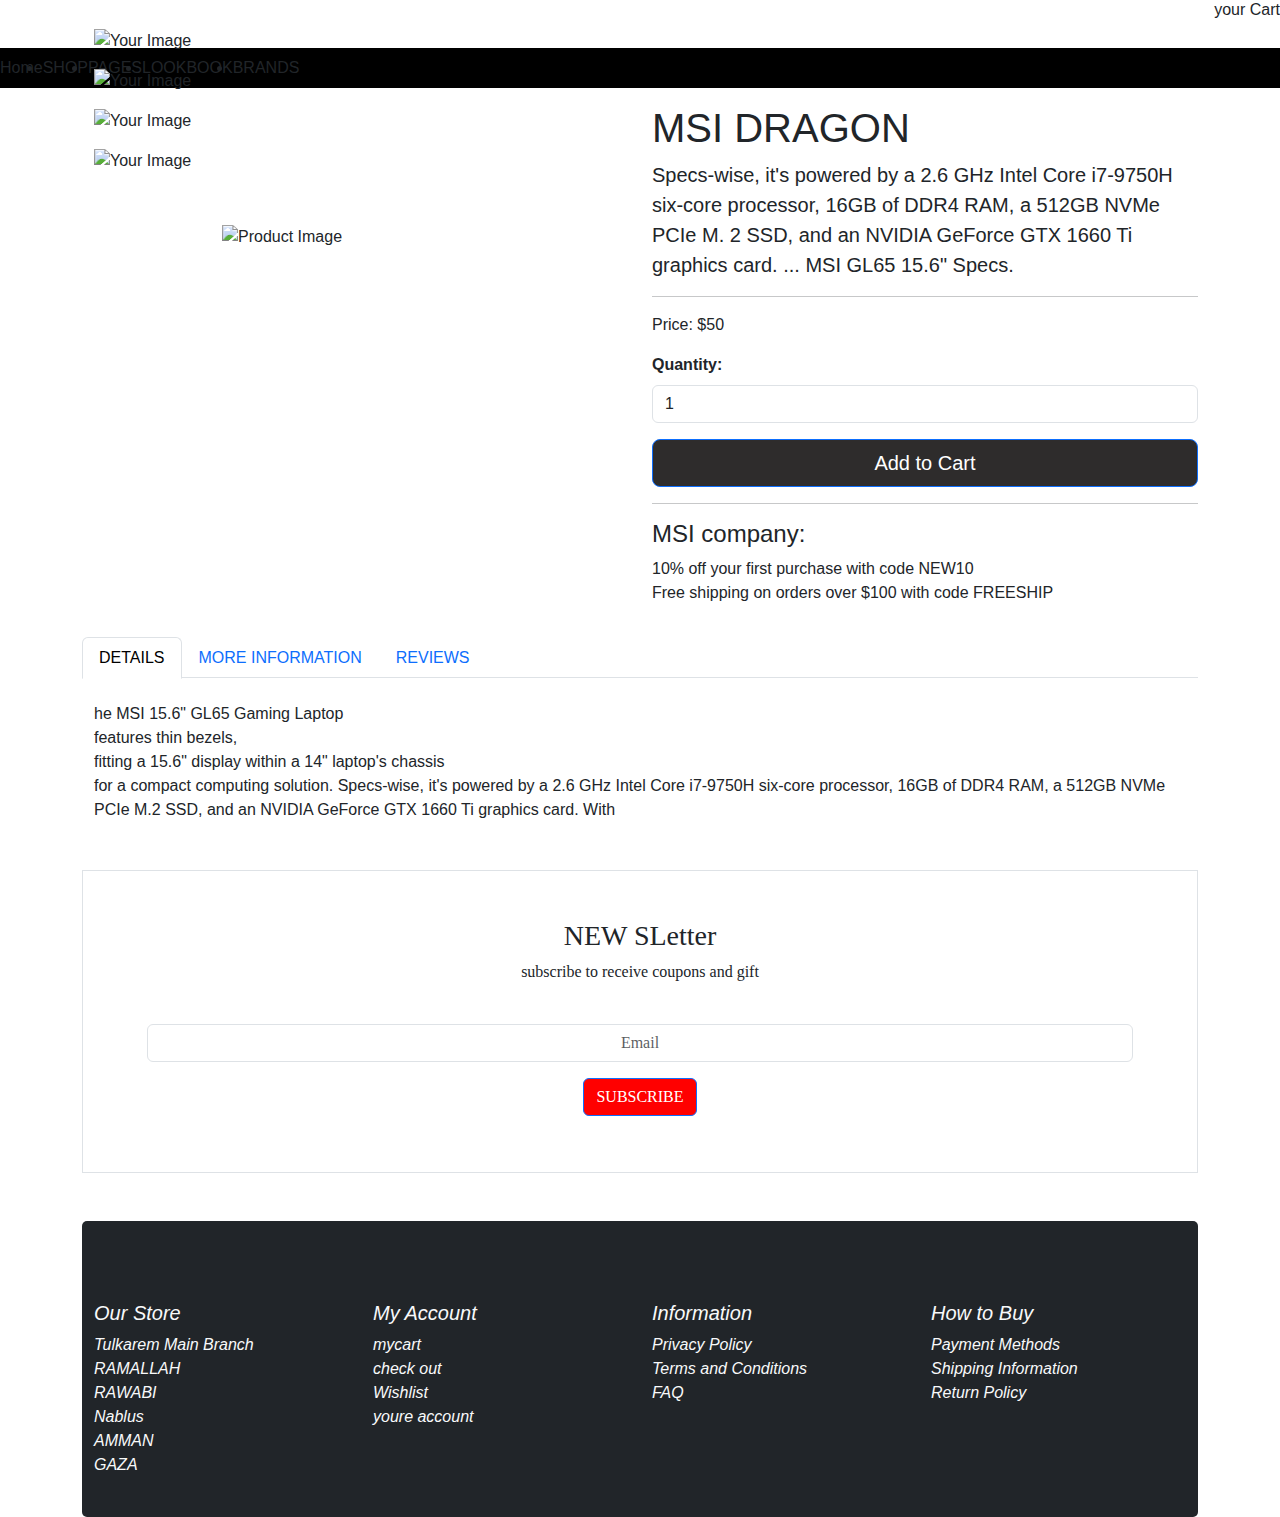
==== page2.html @ 600dc2b1 "Add files via upload" ====
<!DOCTYPE html>
<html lang="en">

<head>
  <meta charset="UTF-8">
  <title>CAMARO</title>
  <link rel="stylesheet" href="https://maxcdn.bootstrapcdn.com/bootstrap/4.0.0/css/bootstrap.min.css">
  <link rel="stylesheet" href="https://cdnjs.cloudflare.com/ajax/libs/twitter-bootstrap/5.1.3/css/bootstrap.min.css">
  <link rel="stylesheet" href="page2.css">
  <link rel="stylesheet" href="https://cdnjs.cloudflare.com/ajax/libs/font-awesome/6.3.0/css/all.min.css" integrity="sha512-SzlrxWUlpfuzQ+pcUCosxcglQRNAq/DZjVsC0lE40xsADsfeQoEypE+enwcOiGjk/bSuGGKHEyjSoQ1zVisanQ
    ==" crossorigin="anonymous" referrerpolicy="no-referrer" />
</head>

<body>

  <h6>your Cart</h6>
  <span class="a">
    <button type="button" class="btn position-relative">
      <i class="fa-solid fa-cart-shopping"></i>
      <span class="position-absolute top-0 strart-100 translate-middle badge bg-primary">5</span>
    </button>
    <button type="button" class="btn position-relative">
      <i class="fa-solid fa-heart"></i>
      <span class="position-absolute top-0 strart-100 translate-middle badge bg-primary">2</span>
    </button>
    <button type="button" class="btn position-relative">
      <i class="fa-solid fa-magnifying-glass"></i>
      <span class="position-absolute top-0 strart-100 translate-middle badge bg-primary"></span>
    </button>
  </span><br><br>
  <div>
    <ul class="navbar navbar-expand-sm bg-black residential navbar-white"><br>
      <li class="nav-item">
        <a class="nav-link active" data-bs-toggle="pill" href="#home">Home</a>
      </li>
      <li class="nav-item">
        <a class="nav-link" data-bs-toggle="pill" href="#shop">SHOP</a>
      </li>
      <li class="nav-item">
        <a class="nav-link" data-bs-toggle="pill" href="#pages">PAGES</a>
      </li>
      <li class="nav-item">
        <a class="nav-link" data-bs-toggle="pill" href="#LOOKBOOK">LOOKBOOK</a>
      </li>
      <li class="nav-item">
        <a class="nav-link" data-bs-toggle="pill" href="#BRANDS">BRANDS</a>
      </li>
    </ul>


  </div>

  <div class="container">
    <div class="row">
      <div class="col-md-6">
        <img src="img/msi.jpg" alt="Product Image" class="img-fluid" style="position: relative; left: 140px;top:120px;">
        <div class="container-fluid" style="position: relative; top: -100px;">
          <div class="row">
            <div class="col-12">
              <img src="img/msi2.jpg" alt="Your Image" class="img-fluid mb-3" style="max-height: 65px;">
            </div>
          </div>
          <div class="row">
            <div class="col-12">
              <img src="img/msi3.jpg" alt="Your Image" class="img-fluid mb-3" style="max-height: 75px;">
            </div>
          </div>
          <div class="row">
            <div class="col-12">
              <img src="img/msi4.jpg" alt="Your Image" class="img-fluid mb-3" style="max-height: 75px;">
            </div>
          </div>
          <div class="row">
            <div class="col-12">
              <img src="img/msi5.jpg" alt="Your Image" class="img-fluid mb-3" style="max-height: 60px;">
            </div>
          </div>
        </div>

      </div>
      <div class="col-md-6">

        <h1>MSI DRAGON</h1>

        <p class="lead">Specs-wise, it's powered by a 2.6 GHz Intel Core i7-9750H six-core processor, 16GB of DDR4 RAM,
          a 512GB NVMe PCIe M. 2 SSD, and an NVIDIA GeForce GTX 1660 Ti graphics card.
          ...
          MSI GL65 15.6" Specs. </p>
        <hr>
        <p>Price: $50</p>

        <form>
          <div class="form-group">
            <label for="quantity">Quantity:</label>
            <input type="number" id="quantity" name="quantity" class="form-control" value="1" min="1" max="10">
          </div>
          <button type="submit" class="btn btn-primary btn-lg btn-block" style="background-color: rgb(46, 44, 44);">Add
            to Cart</button>
        </form>
        <hr>
        <h4>MSI company:</h4>
        <ul class="fa-ul">
          <li> 10% off your first purchase with code NEW10</li>
          <li></i> Free shipping on orders over $100 with code FREESHIP</li>
        </ul>
      </div>
    </div>
  </div>

  <div class="container mt-3 ">
    <!-- Nav tabs -->
    <ul class="nav nav-tabs" role="tablist">
      <li class="nav-item">
        <a class="nav-link active" data-bs-toggle="tab" href="#home">DETAILS</a>
      </li>
      <li class="nav-item">
        <a class="nav-link" data-bs-toggle="tab" href="#menu1">MORE INFORMATION</a>
      </li>
      <li class="nav-item">
        <a class="nav-link" data-bs-toggle="tab" href="#menu2">REVIEWS</a>
      </li>
    </ul>

    <!-- Tab panes -->
    <div class="tab-content">
      <div id="home" class="container tab-pane active"><br>
        <p>he MSI 15.6" GL65 Gaming Laptop <br> features thin bezels,<br> fitting a 15.6" display within a 14" laptop's
          chassis <br> for a compact computing solution. Specs-wise, it's powered by a 2.6 GHz Intel Core i7-9750H
          six-core processor, 16GB of DDR4 RAM,
          a 512GB NVMe PCIe M.2 SSD, and an NVIDIA GeForce GTX 1660 Ti graphics card. With</p>
      </div>
      <div id="menu1" class="container tab-pane fade"><br>
        <div id="menu2" class="container tab-pane fade"><br>
        </div>
      </div>
    </div>

    <form class="a">
      <div class="container p-5 my-5 border">
        <h3>NEW SLetter</h3>
        <p>subscribe to receive coupons and gift</p><br>
        <div class="form-group mx-sm-3 ">
          <label for="input Email" class="sr-only">Password</label>
          <input type="email" class="form-control" id="email" placeholder=Email style="text-align: center;">
        </div>
        <button type="submit" class="btn btn-primary mb-2"
          style="background-color: red; text-align: center; ">SUBSCRIBE</button>
      </div>
    </form>
    <footer class="bg-dark text-light py-4" style="border-radius: 5px; font-style:italic;">

      <nav class="navbar navbar-expand-lg navbar-light bg-light>
        <a class="navbar-brand" href="#"></a>
        <div class="collapse navbar-collapse" id="navbarNav">
          <ul class="navbar-nav ml-auto">
            </li>
            <li class="nav-item">
              
              <a class="nav-link" href="#">
                <i class="fab fa-facebook" style="color: aliceblue;"></i>
              </a>
            </li>
            <li class="nav-item">
              <a class="nav-link" href="#">
                <i class="fab fa-twitter" style="color: aliceblue;"></i>
              </a>
            </li>
            <li class="nav-item">
              <a class="nav-link" href="#">
                <i class="fab fa-google-plus" style="color: aliceblue;"></i>
              </a>
            </li>
            <li class="nav-item">
              <a class="nav-link" href="#">
                <i class="fab fa-pinterest" style="color: aliceblue;"></i>
              </a>
            </li>
            <li class="nav-item">
              <a class="nav-link" href="#">
                <i class="fa-brands fa-instagram" style="color: aliceblue;"></i>
              </a>
            </li>
          </ul>
        </div>
      </nav><br>
      <div class="container">
        <div class="row">
          <div class="col-md-3">

            <h5>Our Store</h5>
            <ul class="list-unstyled">
              <li><a>Tulkarem Main Branch</a></li>
              <li><a>RAMALLAH</a></li>
              <li><a>RAWABI</a></li>
              <li><a>Nablus</a></li>
              <li><a>AMMAN</a></li>
              <li><a>GAZA</a></li>
            </ul>
          </div>
          <div class="col-md-3">
            <h5>My Account</h5>
            <ul class="list-unstyled">
              <li><a>mycart</a></li>
              <li><a>check out</a></li>
              <li><a>Wishlist</a></li>
              <li><a>youre account</a></li>

            </ul>
          </div>
          <div class="col-md-3">
            <h5>Information</h5>
            <ul class="list-unstyled">
              <li><a>Privacy Policy</a></li>
              <li><a>Terms and Conditions</a></li>
              <li><a>FAQ</a></li>
            </ul>
          </div>
          <div class="col-md-3">
            <h5>How to Buy</h5>
            <ul class="list-unstyled">
              <li><a>Payment Methods</a></li>
              <li><a>Shipping Information</a></li>
              <li><a>Return Policy</a></li>
            </ul>
          </div>
        </div>
      </div>
    </footer>

    <script src="https://code.jquery.com/jquery-3.2.1.slim.min.js"></script>
    <script src="https://cdnjs.cloudflare.com/ajax/libs/popper.js/1.12.9/umd/popper.min.js"></script>
    <script src="https://maxcdn.bootstrapcdn.com/bootstrap/4.0.0/js/bootstrap.min.js"></script>
</body>

</html>
---- page2.css ----
.fa-ul {
  margin-left: 0;
  padding-left: 0;
  list-style-type: none;
}

.fa-li {
  position: relative;
  left: -2em;
  width: 2em;
  text-align: center;
  color: #007bff;
}

.fa-li .fa {
  font-size: 1.5em;
  line-height: 1.5;
}

span.a {
  position: absolute;
  top: 10px;
  left: 34.7cm;
}



h6 {
  float: right;
  top: -95;
}

form.a {
  text-align: center;
  font-family: var(--lg-font);


}

.form-group label {
  font-weight: bold;
}

@import url('https://fonts.googleapis.com/css2?family=Kaisei+Decol:wght@400;500;700&family=Poppins:ital,wght@0,400;1,500&display=swap');

:root {
  --lg-font: 'Kaisei Decol', serif;
  --sm-font: 'Poppins', sans-serif;
  --pink: #e5345b;
  --dd-font: 'times new roman'
}

body {

  font-family: var(--sm-font);
}

/* button*/
.bg-primary {
  background-color: var(--pink) !important;
}
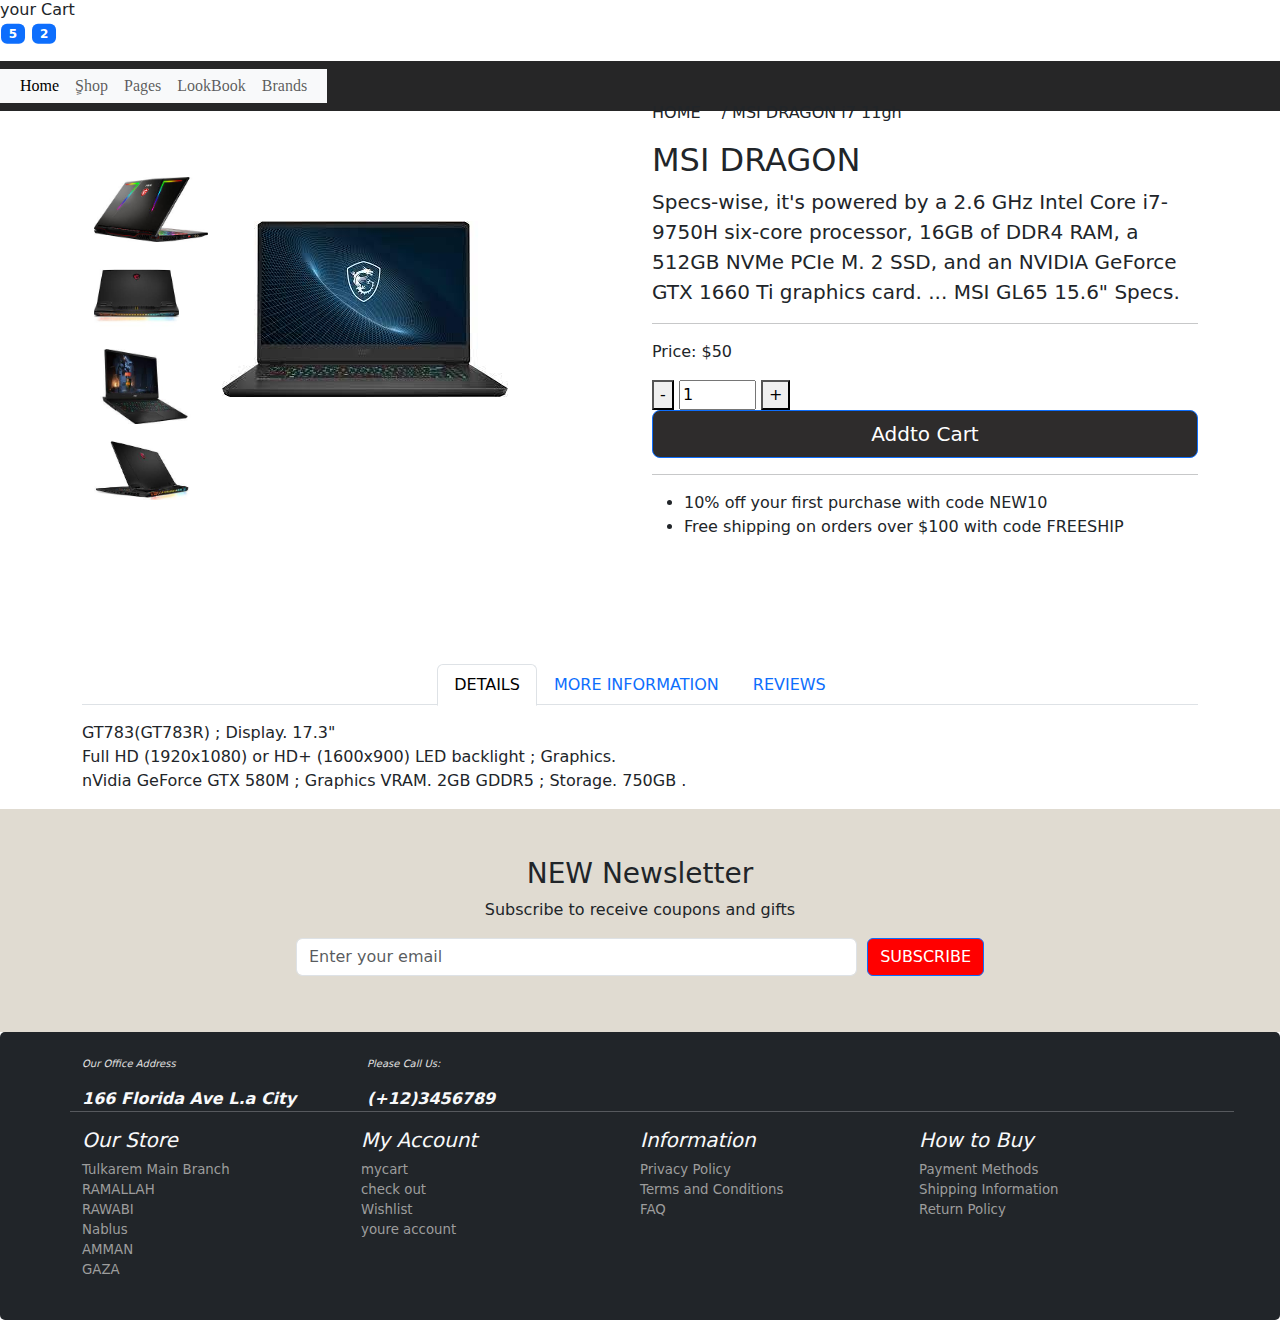
==== commit 950c6ae7: "Update page2.html" ====
--- a/page2.html
+++ b/page2.html
@@ -6,9 +6,10 @@
   <title>CAMARO</title>
   <link rel="stylesheet" href="https://maxcdn.bootstrapcdn.com/bootstrap/4.0.0/css/bootstrap.min.css">
   <link rel="stylesheet" href="https://cdnjs.cloudflare.com/ajax/libs/twitter-bootstrap/5.1.3/css/bootstrap.min.css">
-  <link rel="stylesheet" href="page2.css">
+  <link rel="stylesheet" href="css/page1.css">
   <link rel="stylesheet" href="https://cdnjs.cloudflare.com/ajax/libs/font-awesome/6.3.0/css/all.min.css" integrity="sha512-SzlrxWUlpfuzQ+pcUCosxcglQRNAq/DZjVsC0lE40xsADsfeQoEypE+enwcOiGjk/bSuGGKHEyjSoQ1zVisanQ
     ==" crossorigin="anonymous" referrerpolicy="no-referrer" />
+  <script src="script/script.js"></script>
 </head>
 
 <body>
@@ -27,29 +28,39 @@
       <i class="fa-solid fa-magnifying-glass"></i>
       <span class="position-absolute top-0 strart-100 translate-middle badge bg-primary"></span>
     </button>
-  </span><br><br>
+  </span>
   <div>
-    <ul class="navbar navbar-expand-sm bg-black residential navbar-white"><br>
-      <li class="nav-item">
-        <a class="nav-link active" data-bs-toggle="pill" href="#home">Home</a>
-      </li>
-      <li class="nav-item">
-        <a class="nav-link" data-bs-toggle="pill" href="#shop">SHOP</a>
-      </li>
-      <li class="nav-item">
-        <a class="nav-link" data-bs-toggle="pill" href="#pages">PAGES</a>
-      </li>
-      <li class="nav-item">
-        <a class="nav-link" data-bs-toggle="pill" href="#LOOKBOOK">LOOKBOOK</a>
-      </li>
-      <li class="nav-item">
-        <a class="nav-link" data-bs-toggle="pill" href="#BRANDS">BRANDS</a>
-      </li>
-    </ul>
-
-
+    <nav class="navbar"
+      style="background-color: #262627;font-family: 'Times New Roman', Times, serif; line-height: 1.5px; top:10px ; width:100%;">
+      <nav class="navbar navbar-expand-lg bg-body-tertiary">
+        <div class="container-fluid">
+          <button class="navbar-toggler" type="button" data-bs-toggle="collapse" data-bs-target="#navbarNav"
+            aria-controls="navbarNav" aria-expanded="false" aria-label="Toggle navigation">
+            <span class="navbar-toggler-icon"></span>
+          </button>
+          <div class="collapse navbar-collapse" id="navbarNav">
+            <ul class="navbar-nav">
+              <li class="nav-item">
+                <a class="nav-link active" aria-current="page" href="#">Home</a>
+              </li>
+              <li class="nav-item">
+                <a class="nav-link" href="#">ٍShop</a>
+              </li>
+              <li class="nav-item">
+                <a class="nav-link" href="#">Pages</a>
+              </li>
+              <li class="nav-item">
+                <a class="nav-link" href="#">LookBook </a>
+              </li>
+              <li class="nav-item">
+                <a class="nav-link" href="#">Brands</a>
+              </li>
+            </ul>
+          </div>
+        </div>
+      </nav>
+    </nav>
   </div>
-
   <div class="container">
     <div class="row">
       <div class="col-md-6">
@@ -79,8 +90,8 @@
 
       </div>
       <div class="col-md-6">
-
-        <h1>MSI DRAGON</h1>
+        <p class="w"> HOME &emsp;/ MSI DRAGON i7 11gh</p>
+        <h2>MSI DRAGON</h2>
 
         <p class="lead">Specs-wise, it's powered by a 2.6 GHz Intel Core i7-9750H six-core processor, 16GB of DDR4 RAM,
           a 512GB NVMe PCIe M. 2 SSD, and an NVIDIA GeForce GTX 1660 Ti graphics card.
@@ -88,17 +99,17 @@
           MSI GL65 15.6" Specs. </p>
         <hr>
         <p>Price: $50</p>
-
         <form>
-          <div class="form-group">
-            <label for="quantity">Quantity:</label>
-            <input type="number" id="quantity" name="quantity" class="form-control" value="1" min="1" max="10">
-          </div>
-          <button type="submit" class="btn btn-primary btn-lg btn-block" style="background-color: rgb(46, 44, 44);">Add
-            to Cart</button>
+          <div class="quantity">
+            <button class="minus-btn" type="button">-</button>
+            <input type="number" min="1" max="10" value="1">
+            <button class="plus-btn" type="button">+</button>
+          </div>
+
+          <button type="submit" class="btn btn-primary btn-lg btn-block"
+            style="background-color: rgb(46, 44, 44);">Addto Cart</button>
         </form>
         <hr>
-        <h4>MSI company:</h4>
         <ul class="fa-ul">
           <li> 10% off your first purchase with code NEW10</li>
           <li></i> Free shipping on orders over $100 with code FREESHIP</li>
@@ -107,55 +118,71 @@
     </div>
   </div>
 
-  <div class="container mt-3 ">
-    <!-- Nav tabs -->
-    <ul class="nav nav-tabs" role="tablist">
+  <div class="container mt-5">
+    <ul class="nav nav-tabs justify-content-center">
       <li class="nav-item">
-        <a class="nav-link active" data-bs-toggle="tab" href="#home">DETAILS</a>
+        <a class="nav-link active" data-toggle="tab" href="#details">DETAILS</a>
       </li>
       <li class="nav-item">
-        <a class="nav-link" data-bs-toggle="tab" href="#menu1">MORE INFORMATION</a>
+        <a class="nav-link" data-toggle="tab" href="#moreinfo">MORE INFORMATION</a>
       </li>
       <li class="nav-item">
-        <a class="nav-link" data-bs-toggle="tab" href="#menu2">REVIEWS</a>
+        <a class="nav-link" data-toggle="tab" href="#reviews">REVIEWS</a>
       </li>
     </ul>
 
-    <!-- Tab panes -->
-    <div class="tab-content">
-      <div id="home" class="container tab-pane active"><br>
-        <p>he MSI 15.6" GL65 Gaming Laptop <br> features thin bezels,<br> fitting a 15.6" display within a 14" laptop's
-          chassis <br> for a compact computing solution. Specs-wise, it's powered by a 2.6 GHz Intel Core i7-9750H
-          six-core processor, 16GB of DDR4 RAM,
-          a 512GB NVMe PCIe M.2 SSD, and an NVIDIA GeForce GTX 1660 Ti graphics card. With</p>
-      </div>
-      <div id="menu1" class="container tab-pane fade"><br>
-        <div id="menu2" class="container tab-pane fade"><br>
-        </div>
-      </div>
-    </div>
-
-    <form class="a">
-      <div class="container p-5 my-5 border">
-        <h3>NEW SLetter</h3>
-        <p>subscribe to receive coupons and gift</p><br>
-        <div class="form-group mx-sm-3 ">
-          <label for="input Email" class="sr-only">Password</label>
-          <input type="email" class="form-control" id="email" placeholder=Email style="text-align: center;">
-        </div>
-        <button type="submit" class="btn btn-primary mb-2"
-          style="background-color: red; text-align: center; ">SUBSCRIBE</button>
-      </div>
-    </form>
-    <footer class="bg-dark text-light py-4" style="border-radius: 5px; font-style:italic;">
-
-      <nav class="navbar navbar-expand-lg navbar-light bg-light>
-        <a class="navbar-brand" href="#"></a>
-        <div class="collapse navbar-collapse" id="navbarNav">
-          <ul class="navbar-nav ml-auto">
-            </li>
-            <li class="nav-item">
-              
+    <div class="tab-content mt-3">
+      <div id="details" class="tab-pane active">
+        <p>GT783(GT783R) ; Display. 17.3" <br> Full HD (1920x1080) or HD+
+          (1600x900) LED backlight ; Graphics. <br> nVidia GeForce GTX 580M ; Graphics VRAM. 2GB GDDR5 ; Storage. 750GB
+          .</p>
+      </div>
+      <div id="moreinfo" class="tab-pane">
+        <p>Here is more information about the product.</p>
+      </div>
+      <div id="reviews" class="tab-pane">
+        <p>Here are some reviews of the product.</p>
+      </div>
+    </div>
+  </div>
+
+  <form class="newsletter-form" style="background-color: #e0dbd1;">
+    <div class="container p-5">
+      <div class="row">
+        <div class="col-md-8 mx-auto">
+          <h3 class="text-center">NEW Newsletter</h3>
+          <p class="text-center">Subscribe to receive coupons and gifts</p>
+          <form>
+            <div class="form-row">
+              <div class="col">
+                <input type="email" class="form-control" placeholder="Enter your email">
+              </div>
+              <div class="col-auto">
+                <button type="submit" class="btn btn-primary mb-2" style="background-color: red;">SUBSCRIBE</button>
+              </div>
+            </div>
+          </form>
+        </div>
+      </div>
+    </div>
+  </form>
+
+
+  <footer class="bg-dark text-light py-4" style="border-radius: 5px; font-style:italic;">
+    <div class="container">
+
+      <div class="row justify-content-between align-items-center">
+        <div class="col-md-3 text-left">
+          <p style="font-size: x-small; color: rgb(224, 224, 224);">Our Office Address</p>
+          <b>166 Florida Ave L.a City </b>
+        </div>
+        <div class="col-md-3 text-left">
+          <p style="font-size: x-small; color: rgb(224, 224, 224);">Please Call Us:</p>
+          <b>(+12)3456789</b>
+        </div>
+        <div class="col-md-6 text-right">
+          <ul class="nav justify-content-end">
+            <li class="nav-item">
               <a class="nav-link" href="#">
                 <i class="fab fa-facebook" style="color: aliceblue;"></i>
               </a>
@@ -182,13 +209,11 @@
             </li>
           </ul>
         </div>
-      </nav><br>
-      <div class="container">
+        <hr>
         <div class="row">
           <div class="col-md-3">
-
             <h5>Our Store</h5>
-            <ul class="list-unstyled">
+            <ul style="font-style: normal ;font-size: smaller; color: #9d9d9d; " class="list-unstyled">
               <li><a>Tulkarem Main Branch</a></li>
               <li><a>RAMALLAH</a></li>
               <li><a>RAWABI</a></li>
@@ -199,17 +224,16 @@
           </div>
           <div class="col-md-3">
             <h5>My Account</h5>
-            <ul class="list-unstyled">
+            <ul style="font-style: normal ;font-size: smaller; color: #9d9d9d; " class="list-unstyled">
               <li><a>mycart</a></li>
               <li><a>check out</a></li>
               <li><a>Wishlist</a></li>
               <li><a>youre account</a></li>
-
             </ul>
           </div>
           <div class="col-md-3">
             <h5>Information</h5>
-            <ul class="list-unstyled">
+            <ul style="font-style: normal ;font-size: smaller; color: #9d9d9d; " class="list-unstyled">
               <li><a>Privacy Policy</a></li>
               <li><a>Terms and Conditions</a></li>
               <li><a>FAQ</a></li>
@@ -217,19 +241,42 @@
           </div>
           <div class="col-md-3">
             <h5>How to Buy</h5>
-            <ul class="list-unstyled">
+            <ul style="font-style: normal ;font-size: smaller; color: #9d9d9d; " class="list-unstyled">
               <li><a>Payment Methods</a></li>
               <li><a>Shipping Information</a></li>
               <li><a>Return Policy</a></li>
             </ul>
           </div>
         </div>
-      </div>
-    </footer>
-
-    <script src="https://code.jquery.com/jquery-3.2.1.slim.min.js"></script>
-    <script src="https://cdnjs.cloudflare.com/ajax/libs/popper.js/1.12.9/umd/popper.min.js"></script>
-    <script src="https://maxcdn.bootstrapcdn.com/bootstrap/4.0.0/js/bootstrap.min.js"></script>
+
+      </div>
+    </div>
+  </footer>
+  <footer class="footer1">
+    <div class="container">
+      <div class="row">
+        <div class="col-md-4 text-left ">
+          <small style="color: white; text-align: right; display: inline-block;">&copy; 2023 - All Rights
+            Reserved.</small>
+        </div>
+        <div class="col-md-4 text-right ">
+          <div class="icons1">
+            <i class="fab fa-cc-visa" style="display: inline-block;"></i>
+            <i class="fab fa-cc-mastercard" style="display: inline-block;"></i>
+            <i class="fab fa-paypal" style="display: inline-block;"></i>
+            <i class="fab fa-stripe" style="display: inline-block;"></i>
+            <i class="fab fa-cc-discover" style="display: inline-block;"></i>
+          </div>
+        </div>
+      </div>
+    </div>
+  </footer>
+
+
+
+  <script src="https://code.jquery.com/jquery-3.2.1.slim.min.js"></script>
+  <script src="https://cdnjs.cloudflare.com/ajax/libs/popper.js/1.12.9/umd/popper.min.js"></script>
+  <script src="https://maxcdn.bootstrapcdn.com/bootstrap/4.0.0/js/bootstrap.min.js"></script>
 </body>
 
-</html>+</html>
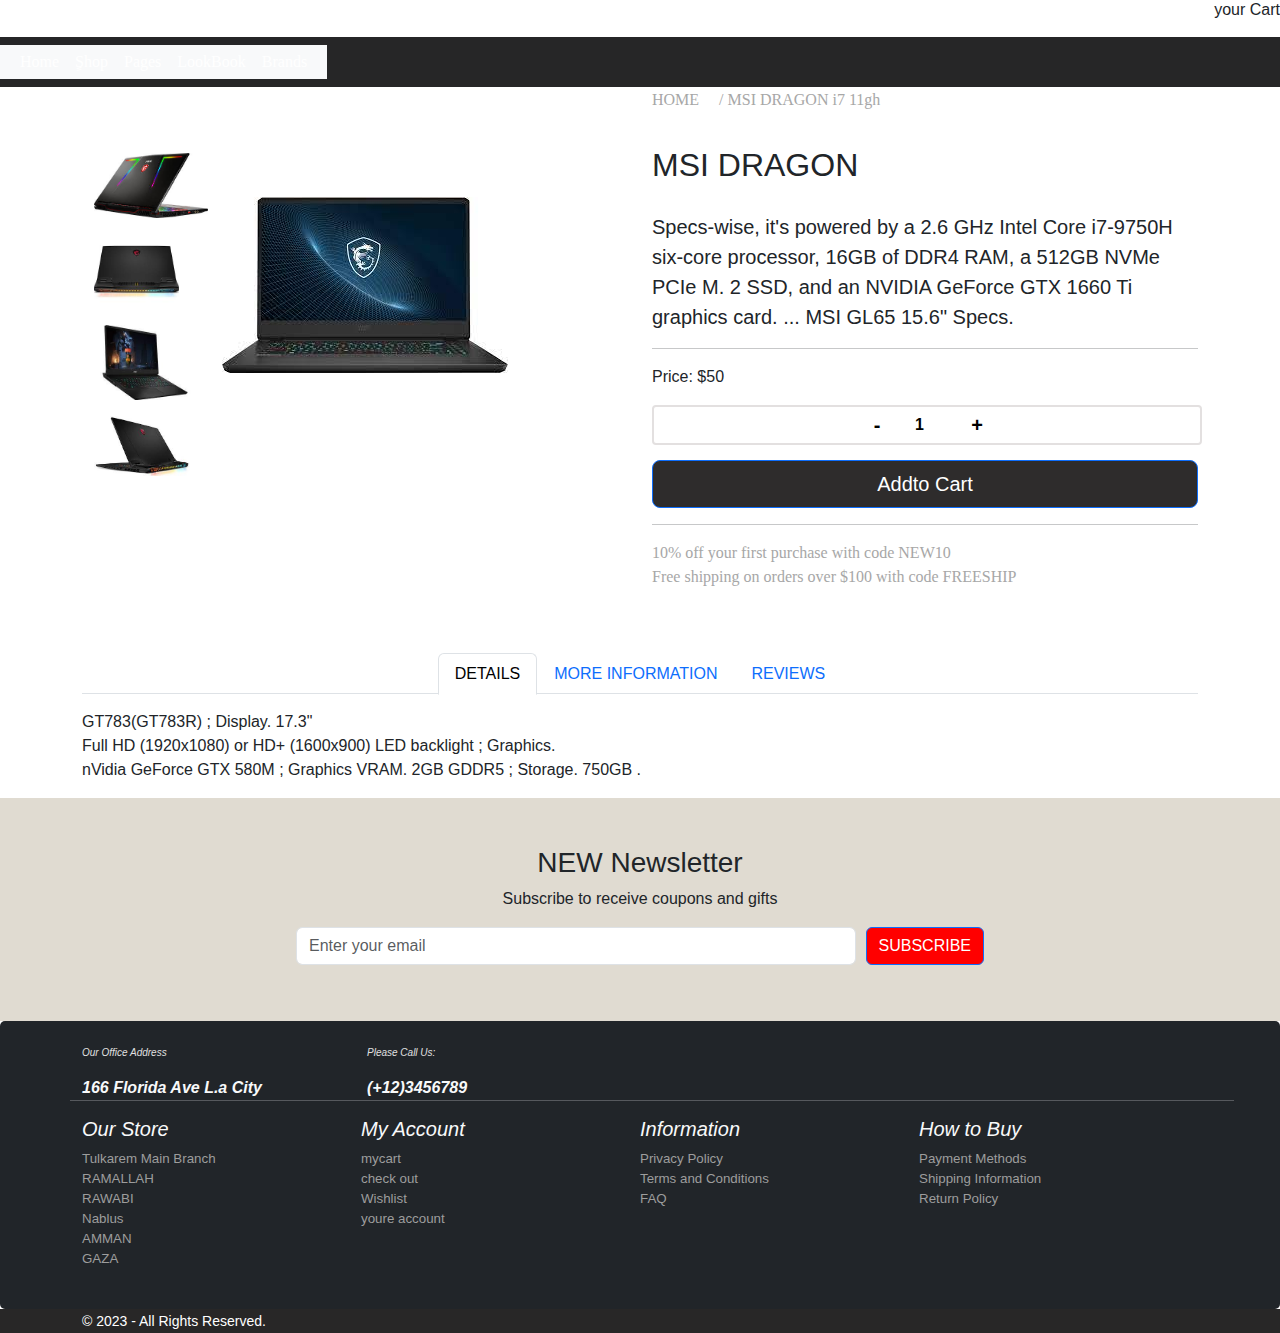
==== commit d42562b0: "Add files via upload" ====
--- a/page2.html
+++ b/page2.html
@@ -6,7 +6,7 @@
   <title>CAMARO</title>
   <link rel="stylesheet" href="https://maxcdn.bootstrapcdn.com/bootstrap/4.0.0/css/bootstrap.min.css">
   <link rel="stylesheet" href="https://cdnjs.cloudflare.com/ajax/libs/twitter-bootstrap/5.1.3/css/bootstrap.min.css">
-  <link rel="stylesheet" href="css/page1.css">
+  <link rel="stylesheet" href="page2.css">
   <link rel="stylesheet" href="https://cdnjs.cloudflare.com/ajax/libs/font-awesome/6.3.0/css/all.min.css" integrity="sha512-SzlrxWUlpfuzQ+pcUCosxcglQRNAq/DZjVsC0lE40xsADsfeQoEypE+enwcOiGjk/bSuGGKHEyjSoQ1zVisanQ
     ==" crossorigin="anonymous" referrerpolicy="no-referrer" />
   <script src="script/script.js"></script>
@@ -279,4 +279,4 @@
   <script src="https://maxcdn.bootstrapcdn.com/bootstrap/4.0.0/js/bootstrap.min.js"></script>
 </body>
 
-</html>
+</html>--- a/page2.css
+++ b/page2.css
@@ -0,0 +1,137 @@
+.fa-ul {
+  margin-left: 0;
+  padding-left: 0;
+  list-style-type: none;
+  font-family: 'Times New Roman', Times, serif;
+  color: #a7a7a7;
+
+}
+
+.footer1 {
+  background-color: #282727;
+
+}
+
+.footer1 i {
+  font-size: 2em;
+  color: #ffffff;
+  margin-right: 10px;
+}
+
+.fa-li {
+  position: relative;
+  left: -2em;
+  width: 2em;
+  text-align: center;
+  color: #f1f3f6;
+}
+
+.fa-li .fa {
+  font-size: 1.5em;
+  line-height: 1.5;
+}
+
+span.a {
+  position: absolute;
+  top: 10px;
+  left: 34.7cm;
+}
+
+h2 {
+  line-height: 2cm;
+}
+
+h6 {
+  float: right;
+  top: -95;
+}
+
+form.a {
+  text-align: center;
+  font-family: var(--lg-font);
+}
+
+.quantity {
+  display: flex;
+  align-items: center;
+  justify-content: center;
+  width: 550px;
+  height: 40px;
+  border: 2px solid #e3e0e0;
+  border-radius: 4px;
+  overflow: hidden;
+  background-color: #ffffff;
+  margin-bottom: 15px;
+}
+
+.quantity input {
+  width: 60px;
+  height: 100%;
+  text-align: center;
+  font-size: 16px;
+  font-weight: bold;
+  border: none;
+  background-color: #ffffff;
+}
+
+.quantity button {
+  width: 40px;
+  height: 100%;
+  border: none;
+  background-color: #ffffff;
+  font-size: 20px;
+  font-weight: bold;
+  cursor: pointer;
+}
+
+.quantity button:hover {
+  background-color: #ffffff;
+}
+
+.minus-btn {
+  border-right: 1px solid #ffffff;
+}
+
+.plus-btn {
+  border-left: 1px solid #ffffff;
+}
+
+.box {
+  display: flex;
+  margin: -40px 10px 10px 15cm;
+}
+
+p.w {
+  margin-top: 0.3cm;
+  font-family: 'Times New Roman', Times, serif;
+  color: #a7a7a7;
+
+}
+
+.form-group label {
+  font-weight: bold;
+}
+
+@import url('https://fonts.googleapis.com/css2?family=Kaisei+Decol:wght@400;500;700&family=Poppins:ital,wght@0,400;1,500&display=swap');
+
+:root {
+  --lg-font: 'Kaisei Decol', serif;
+  --sm-font: 'Poppins', sans-serif;
+  --pink: #e5345b;
+  --dd-font: 'times new roman'
+}
+
+body {
+
+  font-family: var(--sm-font);
+}
+
+/* button*/
+.bg-primary {
+  background-color: var(--pink) !important;
+}
+
+.navbar-nav li a {
+  color: #fff !important;
+  font-family: var(--lg-font);
+}